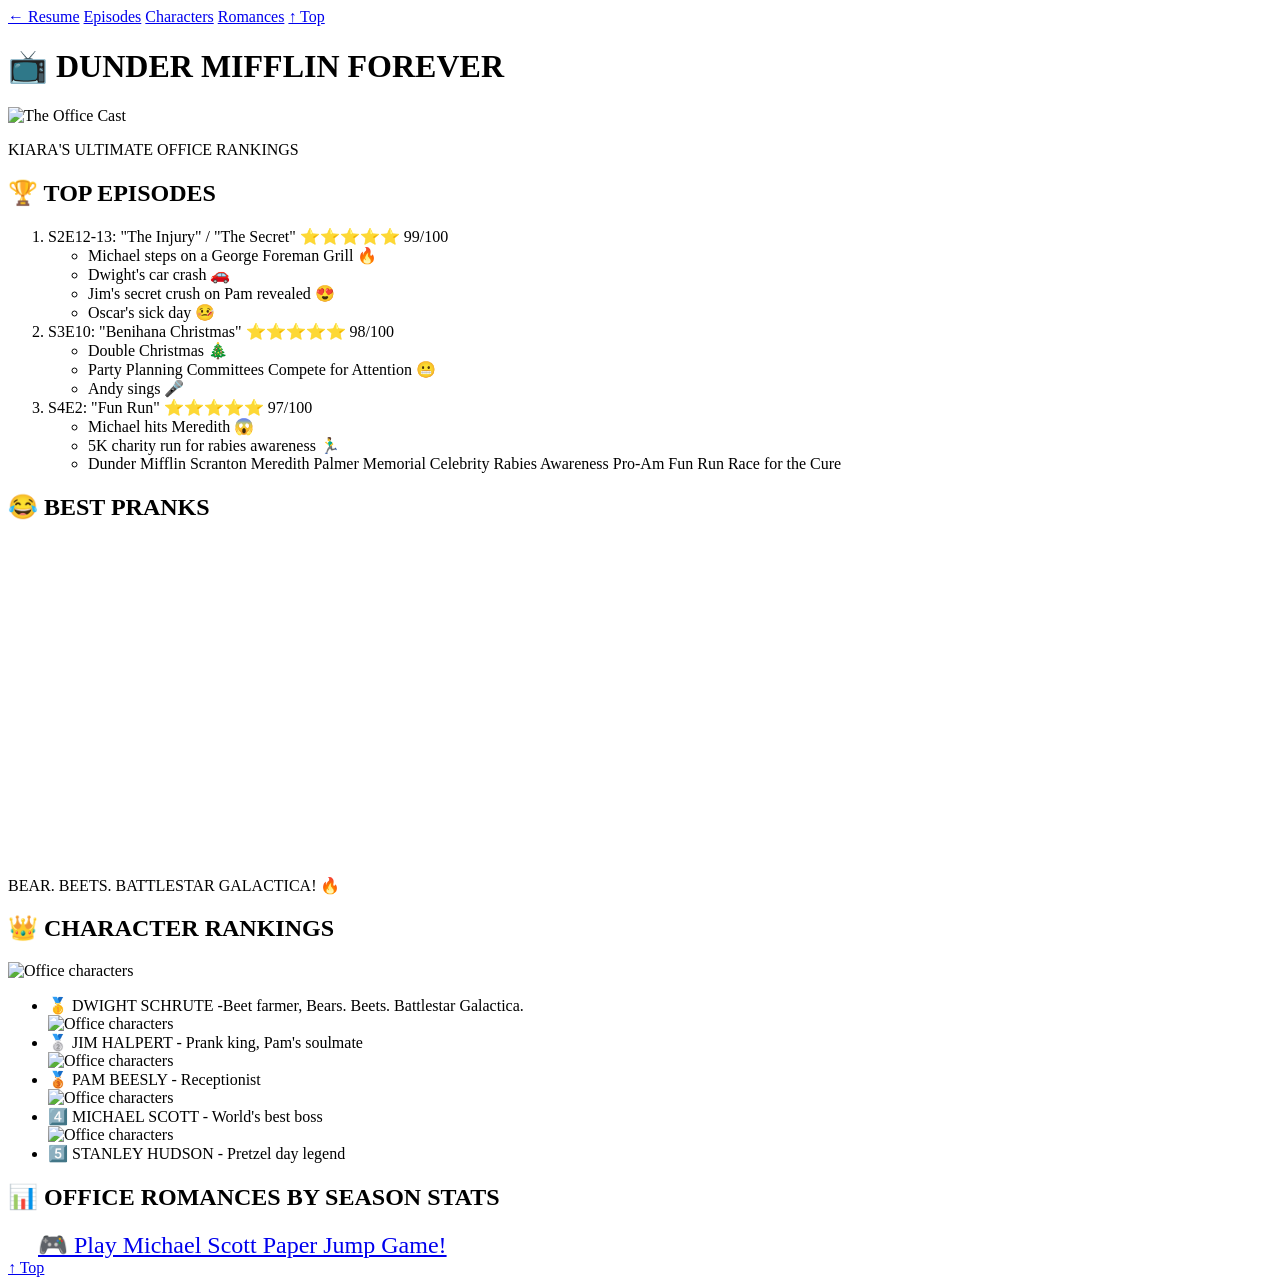
==== fromscratch.html @ 94becdd7 "Add files via upload" ====
<!DOCTYPE html>
<html lang="en">
<head>
    <meta charset="UTF-8">
    <meta name="viewport" content="width=device-width, initial-scale=1.0">
    <title>📺 The Office - Kiara's Ultimate Fan Page</title>
    <link href="css/mystyles.css" rel="stylesheet" />
</head>
<body>
    <div class="background"></div>
    
    <div class="main-wrapper">
        <!-- Navigation -->
        <nav class="mega-nav">
            <a href="index.html" class="nav-btn">← Resume</a>
            <a href="#episodes" class="nav-btn">Episodes</a>
            <a href="#characters" class="nav-btn">Characters</a>
            <a href="#Romances" class="nav-btn">Romances</a>
            <a href="#top" class="nav-btn">↑ Top</a>
        </nav>

        <!-- Header -->
        <header id="top">
            <h1 class="mega-title">📺 DUNDER MIFFLIN FOREVER</h1>
            <img src="assets/img/The Office Cast.jpg" alt="The Office Cast" class="hero-image">
            <p class="hero-subtitle">KIARA'S ULTIMATE OFFICE RANKINGS</p>
        </header>

        <!-- Episodes -->
        <section class="mega-section" id="episodes">
            <h2>🏆 TOP EPISODES</h2>
            <ol class="huge-list">
                <li>
                    <span class="episode-title">S2E12-13: "The Injury" / "The Secret"</span>
                    <span class="score">⭐⭐⭐⭐⭐ 99/100</span>
                    <ul>
                        <li>Michael steps on a George Foreman Grill 🔥</li>
                        <li>Dwight's car crash 🚗 </li>
                        <li>Jim's secret crush on Pam revealed 😍</li>
                        <li>Oscar's sick day 🤒</li>
                    </ul>
                </li>
                <li>
                    <span class="episode-title">S3E10: "Benihana Christmas"</span>
                    <span class="score">⭐⭐⭐⭐⭐ 98/100</span>
                    <ul>
                        <li>Double Christmas 🎄</li>
                        <li>Party Planning Committees Compete for Attention 😬</li>
                        <li>Andy sings 🎤</li>
                    </ul>
                </li>
                <li>
                    <span class="episode-title">S4E2: "Fun Run"</span>
                    <span class="score">⭐⭐⭐⭐⭐ 97/100</span>
                    <ul>
                        <li>Michael hits Meredith 😱</li>
                        <li>5K charity run for rabies awareness 🏃‍♂️</li>
                        <li>Dunder Mifflin Scranton Meredith Palmer Memorial Celebrity Rabies Awareness Pro-Am Fun Run Race for the Cure</li>
                    </ul>
                </li>
            </ol>
        </section>

        <!-- Video -->
        <section class="video-section">
            <h2>😂 BEST PRANKS</h2>
            <div class="video-wrapper">
<iframe width="560" height="315" src="https://www.youtube.com/embed/8TCf-JCC2rQ?si=yDekU-CWQL805mtA" title="YouTube video player" frameborder="0" allow="accelerometer; autoplay; clipboard-write; encrypted-media; gyroscope; picture-in-picture; web-share" referrerpolicy="strict-origin-when-cross-origin" allowfullscreen></iframe>            <p>BEAR. BEETS. BATTLESTAR GALACTICA! 🔥</p>
        </section>

        <!-- Characters -->
        <section class="mega-section" id="characters">
            <h2>👑 CHARACTER RANKINGS</h2>
            <img src="assets/img/Dwight Schrute.jpg" alt="Office characters" class="section-image">
            <ul class="huge-list">
                <li><span class="rank-gold">🥇 DWIGHT SCHRUTE</span> -Beet farmer, Bears. Beets. Battlestar Galactica.</li>
                <img src="assets/img/Jim Halpert.webp" alt="Office characters" class="section-image">
                <li><span class="rank-silver">🥈 JIM HALPERT</span> - Prank king, Pam's soulmate</li>
                <img src="assets/img/Pam Beesly.jpg" alt="Office characters" class="section-image">
                <li><span class="rank-bronze">🥉 PAM BEESLY</span> - Receptionist</li>
                <img src="assets/img/MichaelScott.png" alt="Office characters" class="section-image">
                <li><span class="rank-4">4️⃣ MICHAEL SCOTT</span> - World's best boss</li>
                <img src="assets/img/Stanley_Hudson.webp" alt="Office characters" class="section-image">
                <li><span class="rank-5">5️⃣ STANLEY HUDSON</span> - Pretzel day legend</li>
            </ul>
        </section>

        <!-- Tableau -->
        <section class="mega-section" id="Romances">
            <h2>📊 OFFICE ROMANCES BY SEASON STATS</h2>
           <div class='tableauPlaceholder' id='viz1776565398882' style='position: relative'><noscript>
            <a href='#'><img alt='Office Romances ' src='https:&#47;&#47;public.tableau.com&#47;static&#47;images&#47;Th&#47;TheOfficeOfficeRomancesbySeason&#47;OfficeRomances&#47;1_rss.png' 
                style='border: none' /></a></noscript><object class='tableauViz'  style='display:none;'>
                    <param name='host_url' value='https%3A%2F%2Fpublic.tableau.com%2F' /> 
                    <param name='embed_code_version' value='3' /> 
                    <param name='site_root' value='' />
                    <param name='name' value='TheOfficeOfficeRomancesbySeason&#47;OfficeRomances' />
                    <param name='tabs' value='no' /><param name='toolbar' value='yes' />
                    <param name='static_image' value='https:&#47;&#47;public.tableau.com&#47;static&#47;images&#47;Th&#47;TheOfficeOfficeRomancesbySeason&#47;OfficeRomances&#47;1.png' />
                     <param name='animate_transition' value='yes' /><param name='display_static_image' value='yes' />
                     <param name='display_spinner' value='yes' /><param name='display_overlay' value='yes' />
                     <param name='display_count' value='yes' />
                     <param name='language' value='en-US' />
                    </object>
                </div>                
                    <script type='text/javascript'>                    var divElement = document.getElementById('viz1776565398882');                    var vizElement = divElement.getElementsByTagName('object')[0];                    vizElement.style.width='1300px';vizElement.style.height='1502px';                    var scriptElement = document.createElement('script');                    scriptElement.src = 'https://public.tableau.com/javascripts/api/viz_v1.js';                    vizElement.parentNode.insertBefore(scriptElement, vizElement);                </script>
        </section>
    <a href="michael-scott-game.html" class="nav-btn" style="font-size: 24px; padding: 15px 30px;">
        🎮 Play Michael Scott Paper Jump Game!
    </a>
</div>
        <!-- Back to Top -->
        <a href="#top" class="nav-btn">↑ Top</a>
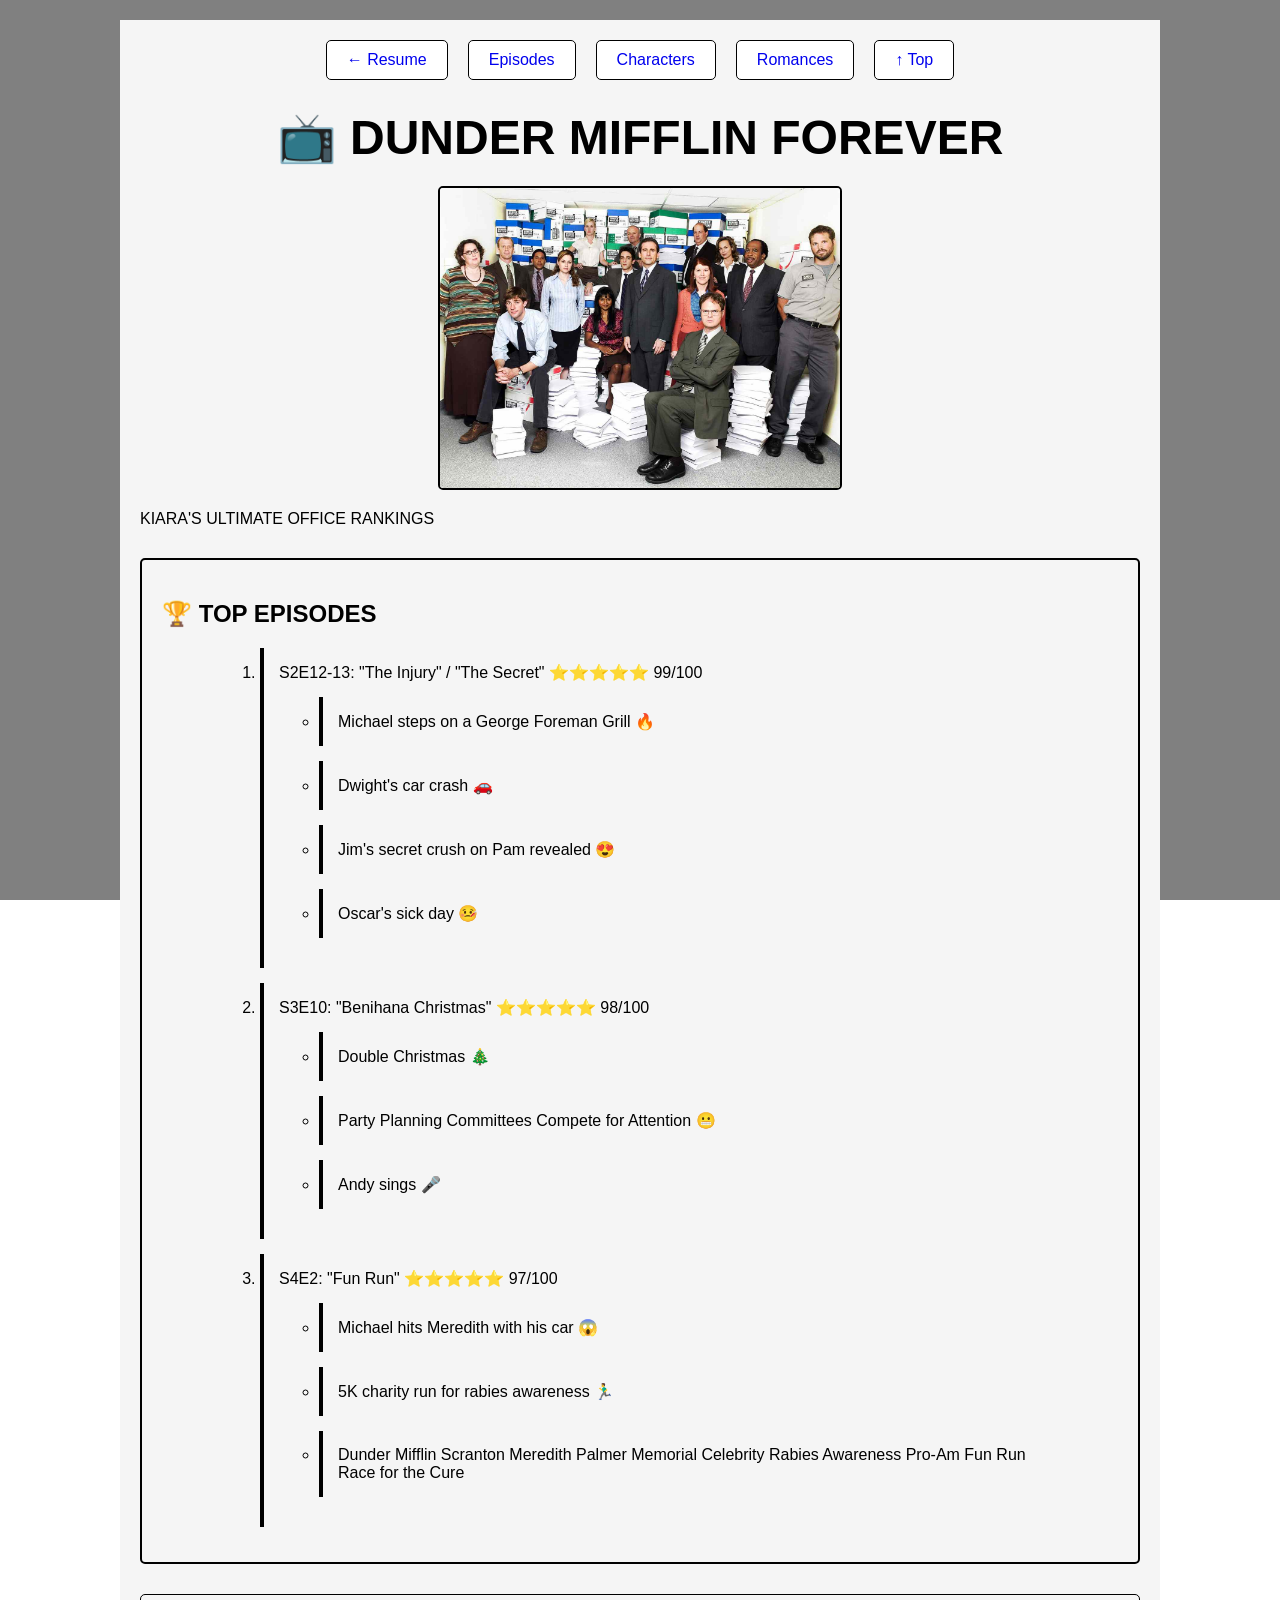
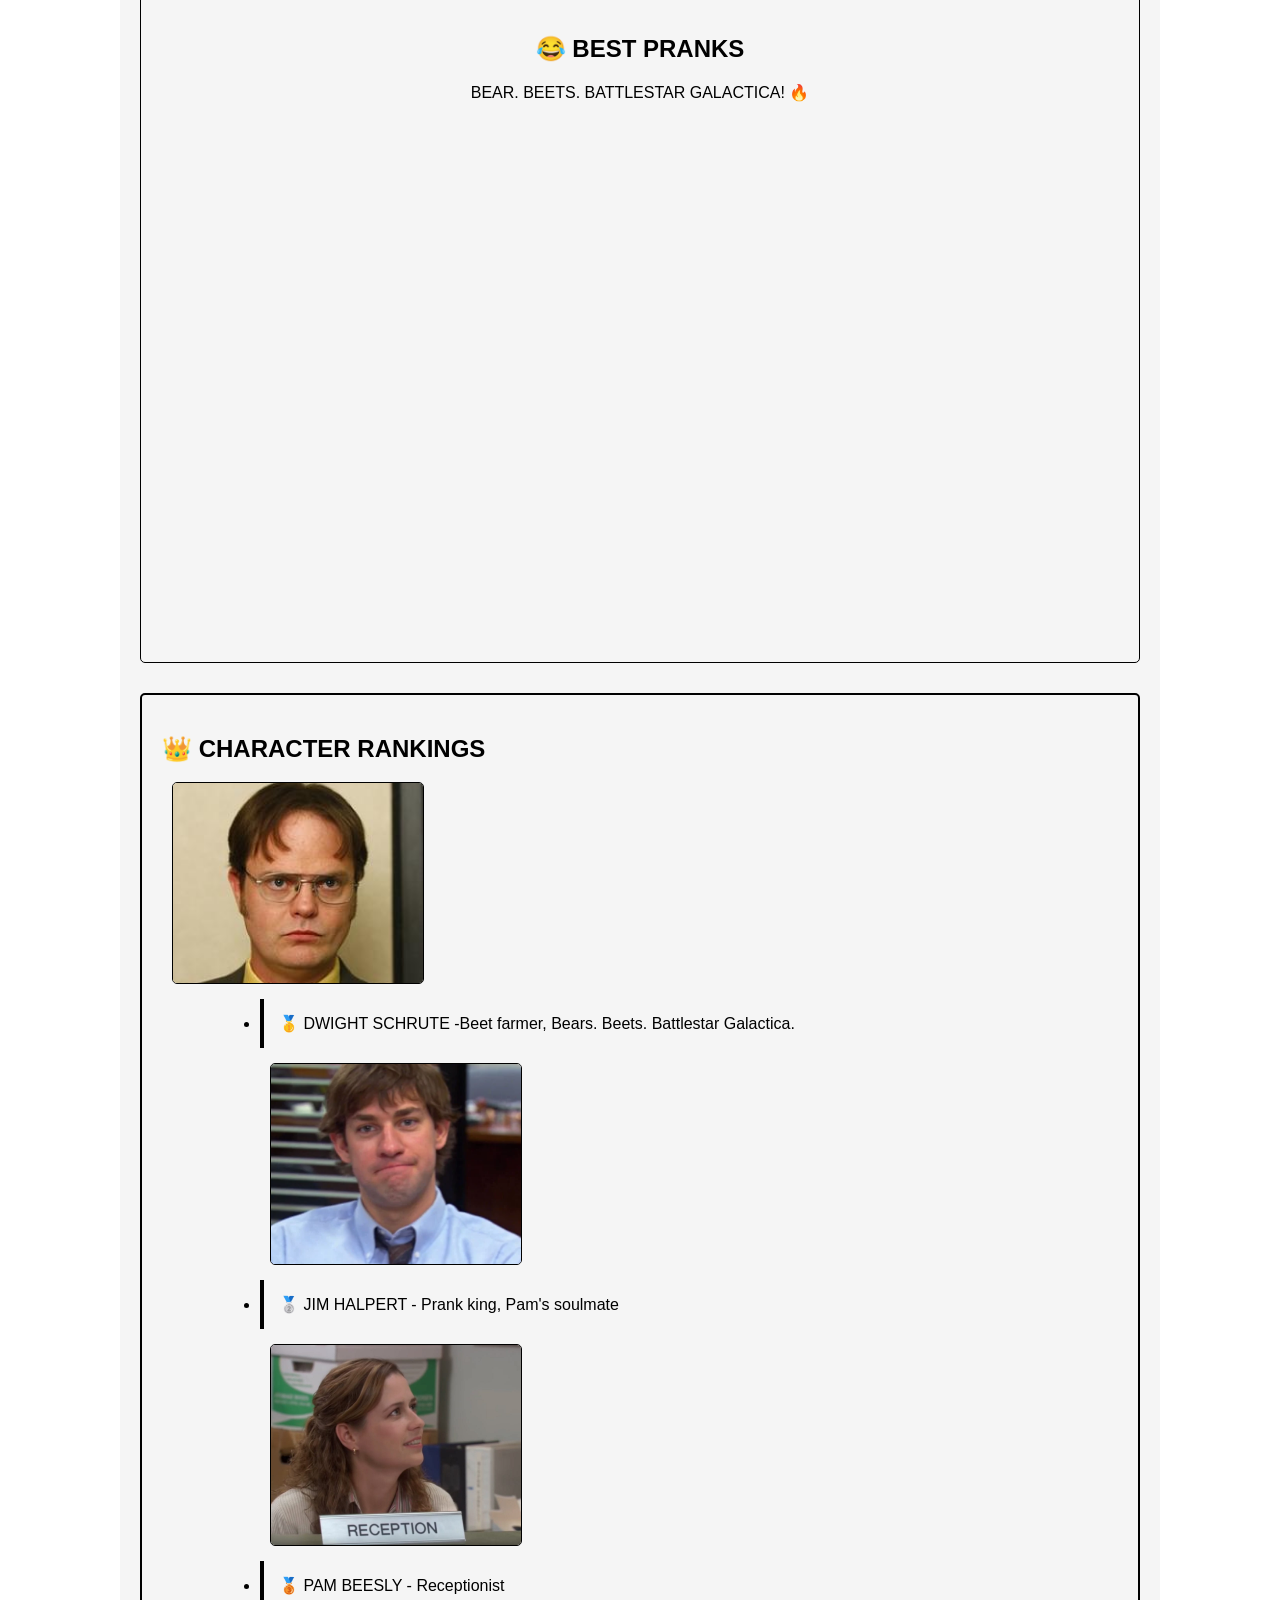
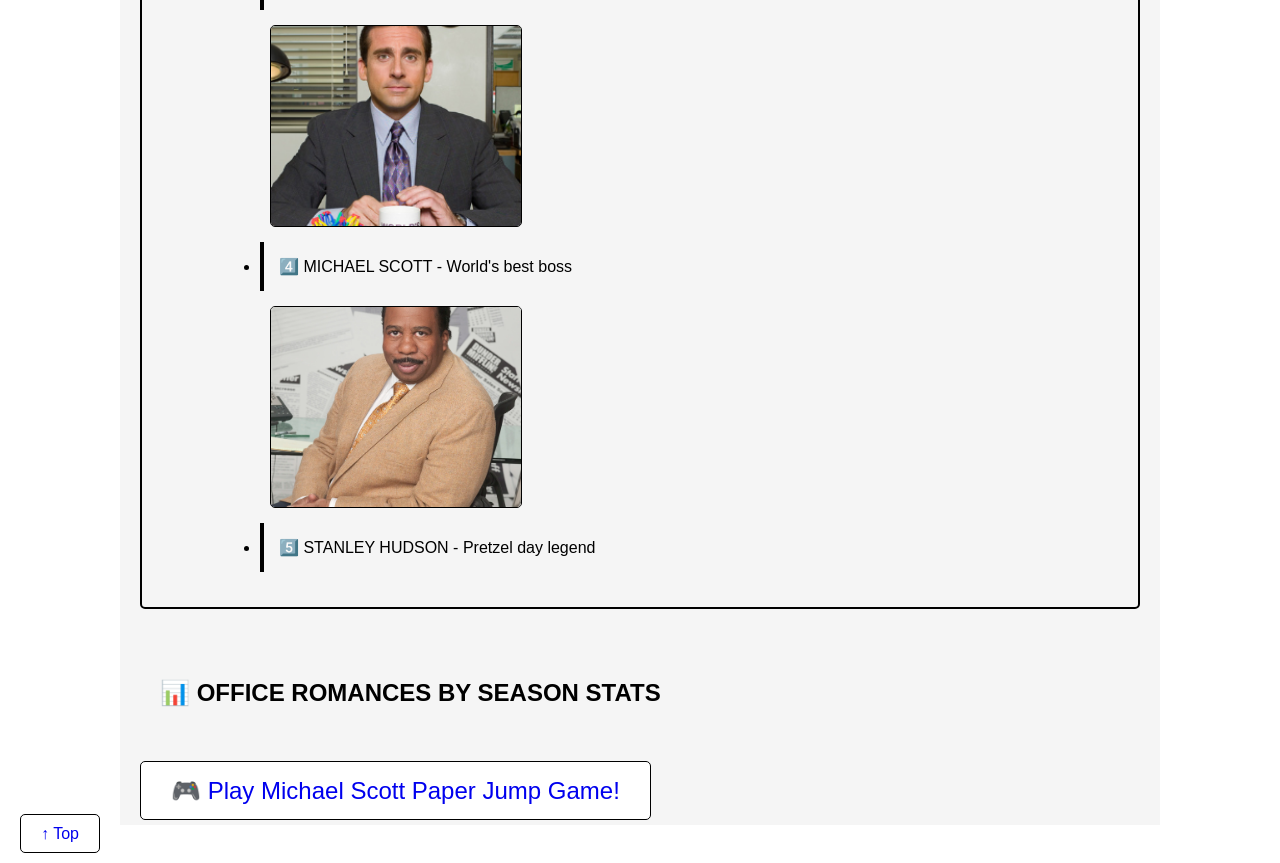
==== commit d446674e: "Add files via upload" ====
--- a/fromscratch.html
+++ b/fromscratch.html
@@ -53,7 +53,7 @@
                     <span class="episode-title">S4E2: "Fun Run"</span>
                     <span class="score">⭐⭐⭐⭐⭐ 97/100</span>
                     <ul>
-                        <li>Michael hits Meredith 😱</li>
+                        <li>Michael hits Meredith with his car 😱</li>
                         <li>5K charity run for rabies awareness 🏃‍♂️</li>
                         <li>Dunder Mifflin Scranton Meredith Palmer Memorial Celebrity Rabies Awareness Pro-Am Fun Run Race for the Cure</li>
                     </ul>
--- a/css/mystyles.css
+++ b/css/mystyles.css
@@ -0,0 +1,155 @@
+.background {
+    position: fixed;
+    top: 0;
+    left: 0;
+    width: 100%;
+    height: 100%;
+    background-color: gray;
+    background-size: cover;
+    background-position: center;
+    z-index: -2;
+}
+
+body {
+    font-family: Arial, sans-serif;
+    color: black;
+    margin: 0;
+    padding: 20px;
+}
+
+.main-wrapper {
+    max-width: 1000px;
+    margin: 0 auto;
+    background: whitesmoke;
+    padding: 20px;
+}
+
+.mega-nav {
+    display: flex;
+    justify-content: center;
+    gap: 20px;
+    margin-bottom: 30px;
+    flex-wrap: wrap;
+}
+
+.nav-btn {
+    text-decoration: none;
+    padding: 10px 20px;
+    background: white;
+    border: 1px solid black;
+    border-radius: 5px;
+}
+
+.mega-title {
+    font-family: 'Arial Black', sans-serif;
+    font-size: 3em;
+    color: black;
+    text-align: center;
+    margin: 20px 0;
+}
+
+.mega-section {
+    border: 2px solid black;
+    border-radius: 5px;
+    margin: 30px 0;
+    padding: 20px;
+}
+
+#Romances,
+[ id="Romances" ] {
+    border: none !important;
+}
+
+
+.video-section {
+    margin: 30px 0;
+    padding: 20px;
+    border: 1px solid black;
+    border-radius: 5px;
+    text-align: center;
+}
+
+.video-wrapper {
+    position: relative;
+    padding-bottom: 56.25%;
+    height: 0;
+    margin: 20px 0;
+    max-width: 600px;
+    margin-left: auto;
+    margin-right: auto;
+}
+
+.video-wrapper iframe {
+    position: absolute;
+    top: 0;
+    left: 0;
+    width: 100%;
+    height: 100%;
+}
+
+.hero-image,
+img[alt*="Office"],
+img[alt*="Dwight"],
+img[alt*="Jim"],
+img[alt*="Pam"],
+img[alt*="Michael"],
+img[alt*="Stanley"] {
+    width: 400px;
+    height: 300px;
+    object-fit: cover;
+    display: block;
+    margin: 20px auto;
+    border: 2px solid black;
+    border-radius: 5px;
+}
+
+img[src*="Schrute"],
+img[src*="Halpert"],
+img[src*="Beesly"],
+img[src*="Scott"],
+img[src*="Hudson"] {
+    width: 250px;
+    height: 200px;
+    margin: 10px;
+    display: block;
+    border: 1px solid black;
+}
+
+.huge-list {
+    max-width: 800px;
+    margin: 0 auto;
+    text-align: left;
+    font-size: 16px;
+}
+
+.huge-list li {
+    margin: 15px 0;
+    padding: 15px;
+    border-left: 4px solid black;
+}
+
+
+.footer-center {
+    text-align: center;
+    padding: 20px;
+    border-top: 1px solid black;
+    margin-top: 30px;
+}
+<div class="tableau-wrapper" id="Romances">
+  <div id="tableauViz"></div>
+</div>
+
+<style>
+.tableau-wrapper {
+  width: 100%; 
+  height: 500px; 
+  overflow: hidden;
+}
+
+#Romances .tableauViz {
+  transform: scale(0.7); /* 40% size - adjust 0.3=30%, 0.5=50%, etc. */
+  transform-origin: top left;
+  width: 1200px; /* original viz width */
+  height: 800px;  /* original viz height */
+}
+</style>
